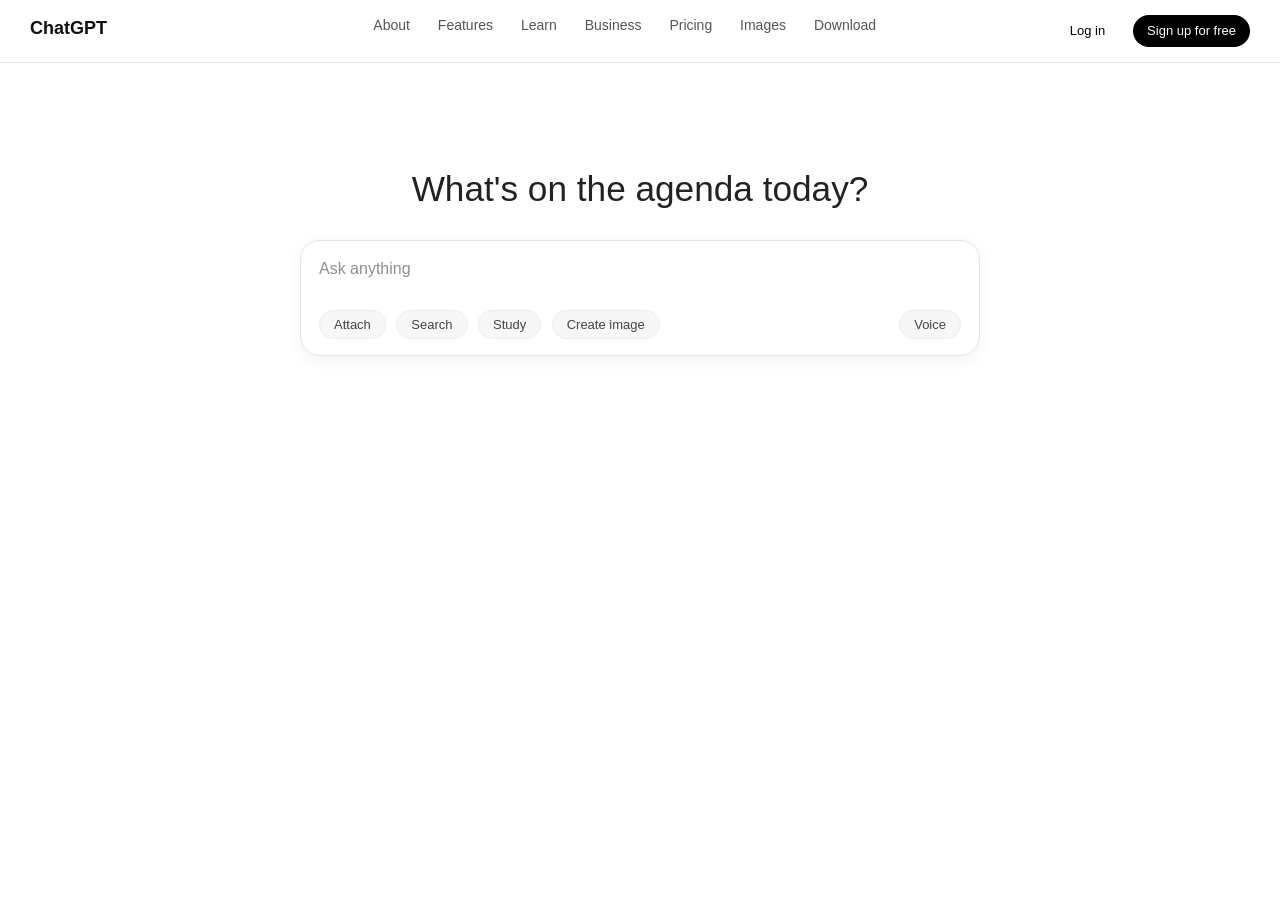
==== index.html @ dd290abc "First commit - static website" ====
<!DOCTYPE html>
<html lang="en">
<head>
    <meta charset="UTF-8">
    <title>ChatGPT - Main</title>
    <link rel="stylesheet" href="styleInd.css">
</head>

<body>
<header class="top-nav">

    <div class="nav-left">
        <span class="logo">ChatGPT</span>
    </div>
    

    <div class="nav-right">
        <a href="#" class="btn-login">Log in</a>
        <a href="#" class="btn-signup">Sign up for free</a>
    </div>


    <nav class="nav-center">
        <a href="#">About</a>
        <a href="#">Features</a>
        <a href="#">Learn</a>
        <a href="#">Business</a>
        <a href="#">Pricing</a>
        <a href="images.html">Images</a>
        <a href="#">Download</a>
    </nav>
    

    <div style="clear: both;"></div>
</header>

    <main class="main-container">
        <h1 class="main-title">What's on the agenda today?</h1>
        
        <div class="form-wrapper">
            <form class="prompt-box" action="#" method="GET">
                <input type="text" placeholder="Ask anything" class="agenda-input" required>
                
                <div class="prompt-actions">
                    <button type="button" class="action-btn">Attach</button>
                    <button type="button" class="action-btn">Search</button>
                    <button type="button" class="action-btn">Study</button>
                    <button type="button" class="action-btn">Create image</button>

                    <button type="button" class="action-btn voice-btn">Voice</button>
                </div>
            </form>
        </div>
    </main>
</body>
</html>
---- styleInd.css ----
* {
    box-sizing: border-box;
    margin: 0;
    padding: 0;
}

body {
    font-family: Arial, sans-serif;
    background-color: #ffffff;
    color: #111111;
    line-height: 1.5;
}

.top-nav {
    width: 100%;
    padding: 15px 30px;
    border-bottom: 1px solid #eaeaea;
    font-size: 14px;
}

.nav-left {
    float: left;
    width: 20%;
}

.logo {
    font-weight: bold;
    font-size: 18px;
}

.nav-right {
    float: right;
    width: 25%;
    text-align: right;
}

.nav-right a {
    text-decoration: none;
    margin-left: 10px;
    padding: 6px 14px;
    border-radius: 20px;
    font-size: 13px;
    display: inline-block;
}

.btn-login {
    color: #000000;
    font-weight: 500;
}

.btn-signup {
    background-color: #000000;
    color: #ffffff;
}

.nav-center {
    width: 55%;
    margin: 0 auto;
    text-align: center;
}

.nav-center a {
    margin: 0 12px;
    text-decoration: none;
    color: #555555;
    font-size: 14px;
}

.nav-center a:hover {
    color: #000000;
}

.main-container {
    width: 100%;
    max-width: 680px;
    margin: 100px auto 0 auto;
    text-align: center;
}

.main-title {
    font-size: 2.2rem;
    font-weight: normal;
    margin-bottom: 25px;
    color: #222222;
    text-align: center;
}

.form-wrapper {
    text-align: center;
    width: 100%;
}

.prompt-box {
    background-color: #ffffff;
    border: 1px solid #e5e5e5;
    border-radius: 20px;
    box-shadow: 0 4px 18px rgba(0, 0, 0, 0.05);
    padding: 16px 18px;
    position: relative;
    text-align: left;
}

.agenda-input {
    width: 100%;
    border: none;
    outline: none;
    font-family: inherit;
    font-size: 16px;
    color: #222;
    padding-bottom: 24px;
    background: transparent;
}

.agenda-input::placeholder {
    color: #8e8e8e;
}

.prompt-actions {
    position: relative;
    padding-top: 8px;
    text-align: left;
}

.action-btn {
    display: inline-block;
    vertical-align: middle;
    background-color: #f7f7f8;
    border: 1px solid #ececed;
    border-radius: 16px;
    padding: 6px 14px;
    font-size: 13px;
    color: #444;
    font-weight: 500;
    cursor: pointer;
    margin-right: 6px;
}

.action-btn:hover {
    background-color: #ececec;
}

.voice-btn {
    position: absolute;
    right: 0;
    bottom: 0;
    margin-right: 0;
}
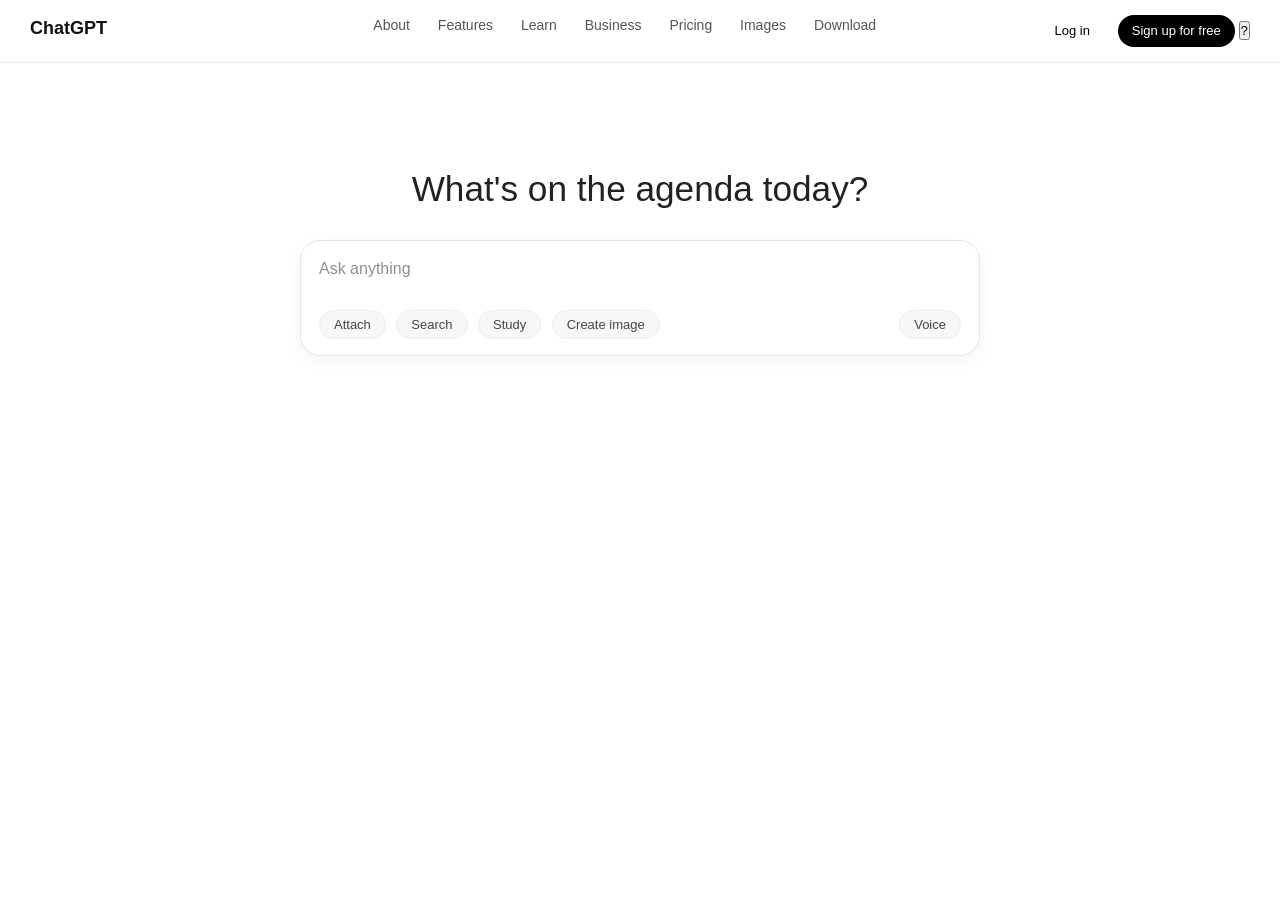
==== commit feace5ed: "Add agent page bonus and fix problem - need more fixes" ====
--- a/index.html
+++ b/index.html
@@ -17,6 +17,8 @@
     <div class="nav-right">
         <a href="#" class="btn-login">Log in</a>
         <a href="#" class="btn-signup">Sign up for free</a>
+        <button type="button" class="btn-help">?</button>
+
     </div>
 
 
@@ -27,7 +29,7 @@
         <a href="#">Business</a>
         <a href="#">Pricing</a>
         <a href="images.html">Images</a>
-        <a href="#">Download</a>
+        <a href="agent.html">Download</a>
     </nav>
     
 
@@ -46,7 +48,6 @@
                     <button type="button" class="action-btn">Search</button>
                     <button type="button" class="action-btn">Study</button>
                     <button type="button" class="action-btn">Create image</button>
-
                     <button type="button" class="action-btn voice-btn">Voice</button>
                 </div>
             </form>
